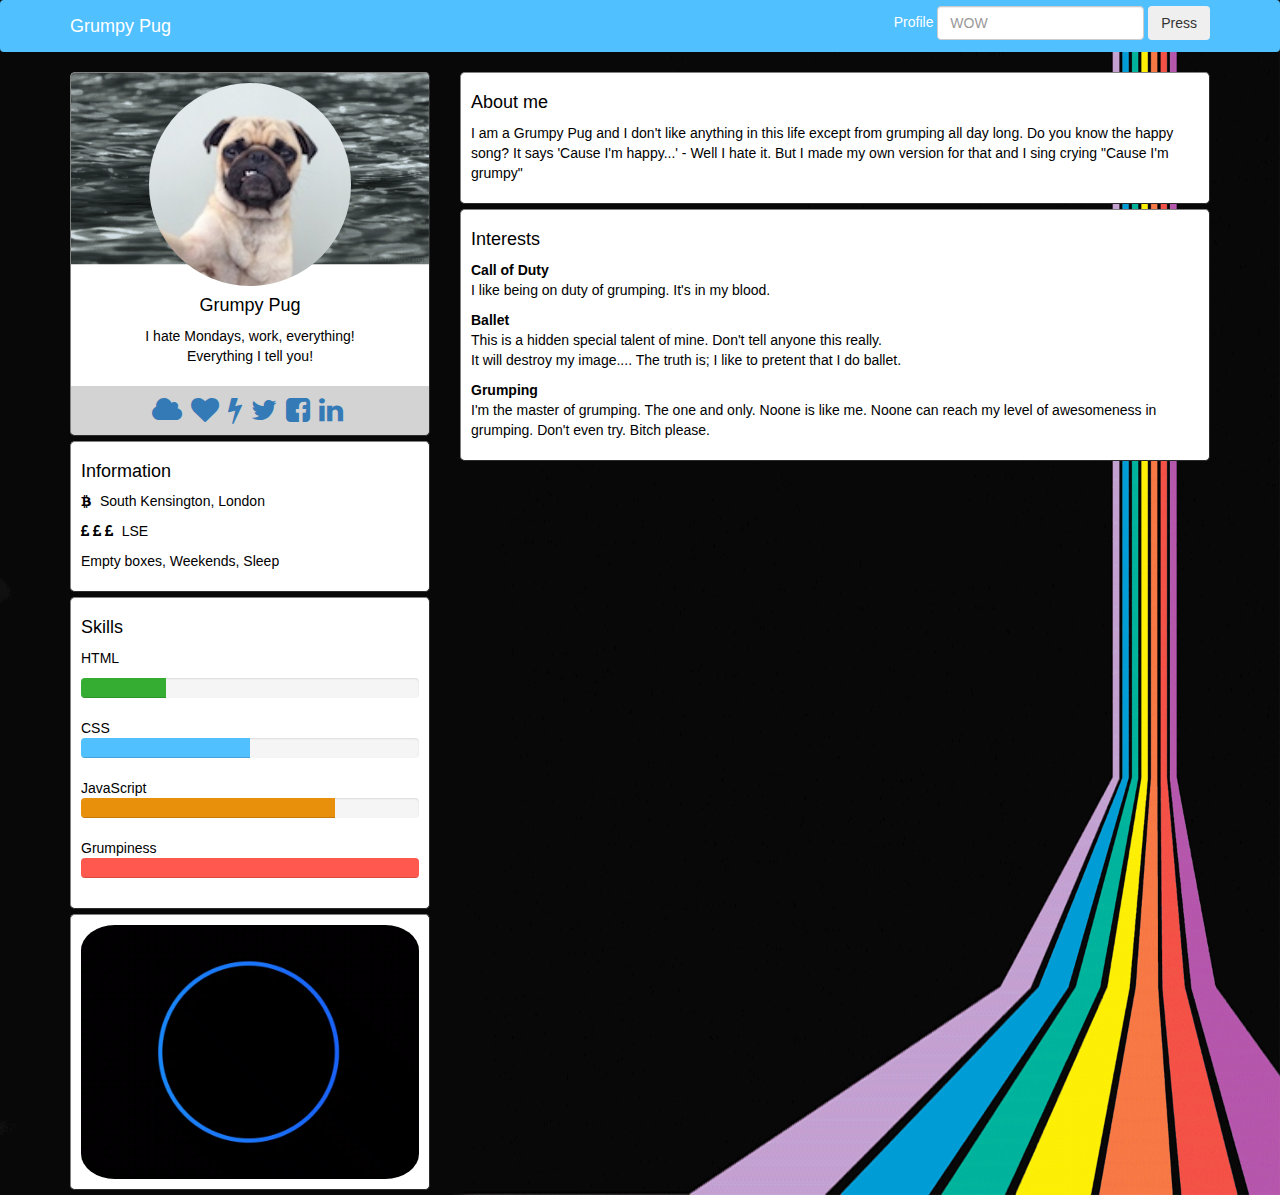
==== index.html @ af285472 "Add files via upload" ====
<!DOCTYPE html>
<html>
<head>
	<title>	</title>
	<meta name="viewport" content="width=device-width, initial-scale=1, shrink-to-fit=no">
	<link rel="stylesheet" type="text/css" href="https://maxcdn.bootstrapcdn.com/bootstrap/3.3.7/css/bootstrap.min.css">
	<link rel="stylesheet" type="text/css" href="css/style2.css">
	<link rel="stylesheet" type="text/css" href="https://cdnjs.cloudflare.com/ajax/libs/animate.css/3.5.2/animate.min.css">
	<link rel="stylesheet" href="https://maxcdn.bootstrapcdn.com/font-awesome/4.4.0/css/font-awesome.min.css">
</head>
<body>

	<audio autoplay>
	  <source src="Sunrise.mp3" type="audio/mpeg">
	</audio>

	<div>
		<nav class="navbar navbar-dark lblue">
			<div class="container">
				<a class="navbar-brand white" href="home.html"> Grumpy Pug </a>

				<form class="form-inline Tspace">
				    <div class="navbar-nav pull-right">
						<a class="nav-link white" href="structure.html"> Profile </a>
						<input class="form-control mr-sm-2" type="search" placeholder="WOW">
				    	<button class="btn btn-outline-success my-2 my-sm-0" type="submit">Press</button>
					</div>
				</form>
			
				
			</div>
		</nav>
	</div>

	<div class="container">
		<div class="row">

			<div class="col-md-4 col-sm-4 col-xs-12">

				<div class="text-centered animated zoomIn">
					<div class="card-profile">
						<img class="profile-pic animated infinite pulse" src="img/grumpy-dog.jpg">
						<h4 class="card-title">Grumpy Pug</h4>
						<p> 
							I hate Mondays, work, everything! <br>
							Everything I tell you!
						</p>
					</div>

					<div class="card-icons">
						<a href="#"> <i class="Rspace fa fa-cloud fa-2x"></i> </a>
						<a href="#"> <i class="Rspace fa fa-heart fa-2x"></i> </a>
						<a href="#"> <i class="Rspace fa fa-flash fa-2x"></i> </a>
						<a href="#"> <i class="Rspace fa fa-twitter fa-2x"></i> </a>
						<a href="#"> <i class="Rspace fa fa-facebook-square fa-2x"></i> </a>
						<a href="#"> <i class="Rspace fa fa-linkedin fa-2x"></i> </a>
					</div>
				</div>

				<div class="card animated flash">
					<h4 class="card-title">Information</h4>
					<p> 
						<i class="Rspace fa fa-btc"></i>
						South Kensington, London 
					</p>
					<p> 
						<i class="fa fa-gbp"></i> <i class="fa fa-gbp"></i> <i class="Rspace fa fa-gbp"></i>
						LSE 
					</p>
					<p> Empty boxes, Weekends, Sleep </p>
				</div>

				<div class="card">
					<h4 class="card-title">Skills</h4>
					<p>
						HTML
						<div class="progress">
							<div class="progress-bar lgreen" role="progressbar" style="width: 25%"> </div>
						</div>

						CSS
						<div class="progress">
							<div class="progress-bar lblue" role="progressbar" style="width: 50%"> </div>
						</div>

						JavaScript
						<div class="progress">
							<div class="progress-bar lorange" role="progressbar" style="width: 75%"> </div>
						</div>

						Grumpiness
						<div class="progress">
							<div class="progress-bar lred" role="progressbar" style="width: 100%"> </div>
						</div>
					</p>
				</div>

				<div class="card">
					<img class="fun" src="img/circle.webp">
				</div>
				
			</div>

			<div class="col-md-8 col-sm-8 col-xs-12">

				<div class="card animated zoomInDown">
					<h4 class="card-title">About me</h4>
					<p> I am a Grumpy Pug and I don't like anything in this life except from grumping all day long. Do you know the happy song? It says 'Cause I'm happy...' - Well I hate it. But I made my own version for that and I sing crying "Cause I'm grumpy" </p>
				</div>

				<div class="card animated zoomInRight">
					<h4 class="card-title">Interests</h4>
					<p class="animated hinge delay3">
						<b>Call of Duty</b><br>
						I like being on duty of grumping. It's in my blood.
					</p>
					<p class="animated rollOut delay5">
						<b>Ballet </b><br>
						This is a hidden special talent of mine. Don't tell anyone this really.<br>
						It will destroy my image.... The truth is; I like to pretent that I do ballet. 
					</p>
					<p>
						<b>Grumping </b><br>
						I'm the master of grumping. The one and only. Noone is like me. Noone can reach my level of awesomeness in grumping. Don't even try. Bitch please.
					</p>
				</div>

			</div>

		</div>
	</div>

</body>
</html>
---- css/style2.css ----
.lgreen{
	background-color: #34AD32;
}
.lblue{
	background-color: #50C0FF;
}
.lorange{
	background-color: #E88F0C;
}
.lred{
	background-color: #FF584E;
}

.white{
	color: white;
}

.card{
	padding: 10px;
	border: 1px outset grey;
	border-radius: 5px;
	margin-bottom: 5px;
	background-color: white;
	color: black;
}

.profile-pic{
	border-radius: 50%;
	width: 60%;
}

.text-centered{
	text-align: center;
}

.fun{
	width: 100%;
	height: 100%;
	border-radius: 10%;
}

.delay3 {
  animation-delay: 3s;
}

.delay5 {
  animation-delay: 5s;
}

.Tspace{
	margin-top: 5px;
}

.card-icons{
	padding: 10px;
	border: 1px outset grey;
	border-top: none; 
	border-bottom-right-radius: 5px;
	border-bottom-left-radius: 5px;
	margin-bottom: 5px;
	background-color: lightgrey;
	color: black;

}

.Rspace{
	margin-right: 5px;
}
.card-profile{
	padding: 10px;
	border: 1px outset grey;
	border-bottom: none; 
	border-top-right-radius: 5px;
	border-top-left-radius: 5px;
	background-color: white;
	background-image: url(../img/seagif.gif);
	background-repeat: no-repeat;
	background-size: contain;
	color: black;
}

html, body {
    overflow-x: hidden;
}

body{
	background-image: url("../img/color.jpg"); 
	background-size: 100% 100%;
	background-repeat: no-repeat;
	background-position: center;
}
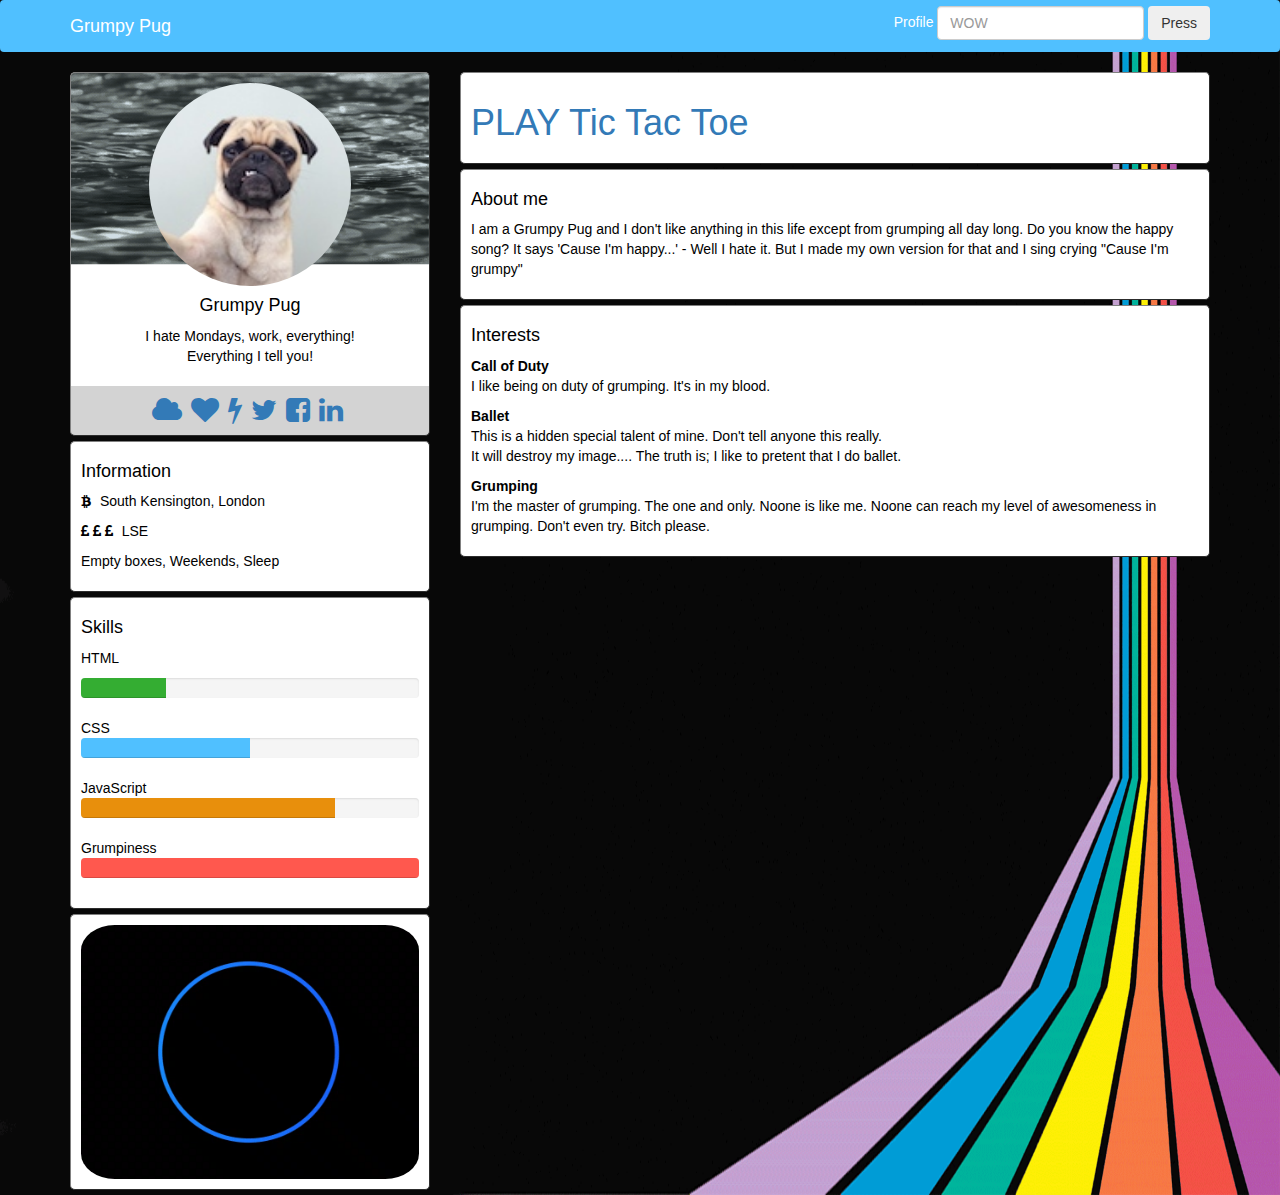
==== commit d5d89e49: "add tic tac toe game" ====
--- a/index.html
+++ b/index.html
@@ -14,7 +14,7 @@
 	  <source src="Sunrise.mp3" type="audio/mpeg">
 	</audio>
 
-	<div>
+		<div>
 		<nav class="navbar navbar-dark lblue">
 			<div class="container">
 				<a class="navbar-brand white" href="home.html"> Grumpy Pug </a>
@@ -103,6 +103,12 @@
 
 			<div class="col-md-8 col-sm-8 col-xs-12">
 
+				<div class="card ">
+					<h1 class="card-title">
+						<a class="nav-link" href="tris.html"> PLAY Tic Tac Toe </a>
+					</h1>
+				</div>
+
 				<div class="card animated zoomInDown">
 					<h4 class="card-title">About me</h4>
 					<p> I am a Grumpy Pug and I don't like anything in this life except from grumping all day long. Do you know the happy song? It says 'Cause I'm happy...' - Well I hate it. But I made my own version for that and I sing crying "Cause I'm grumpy" </p>
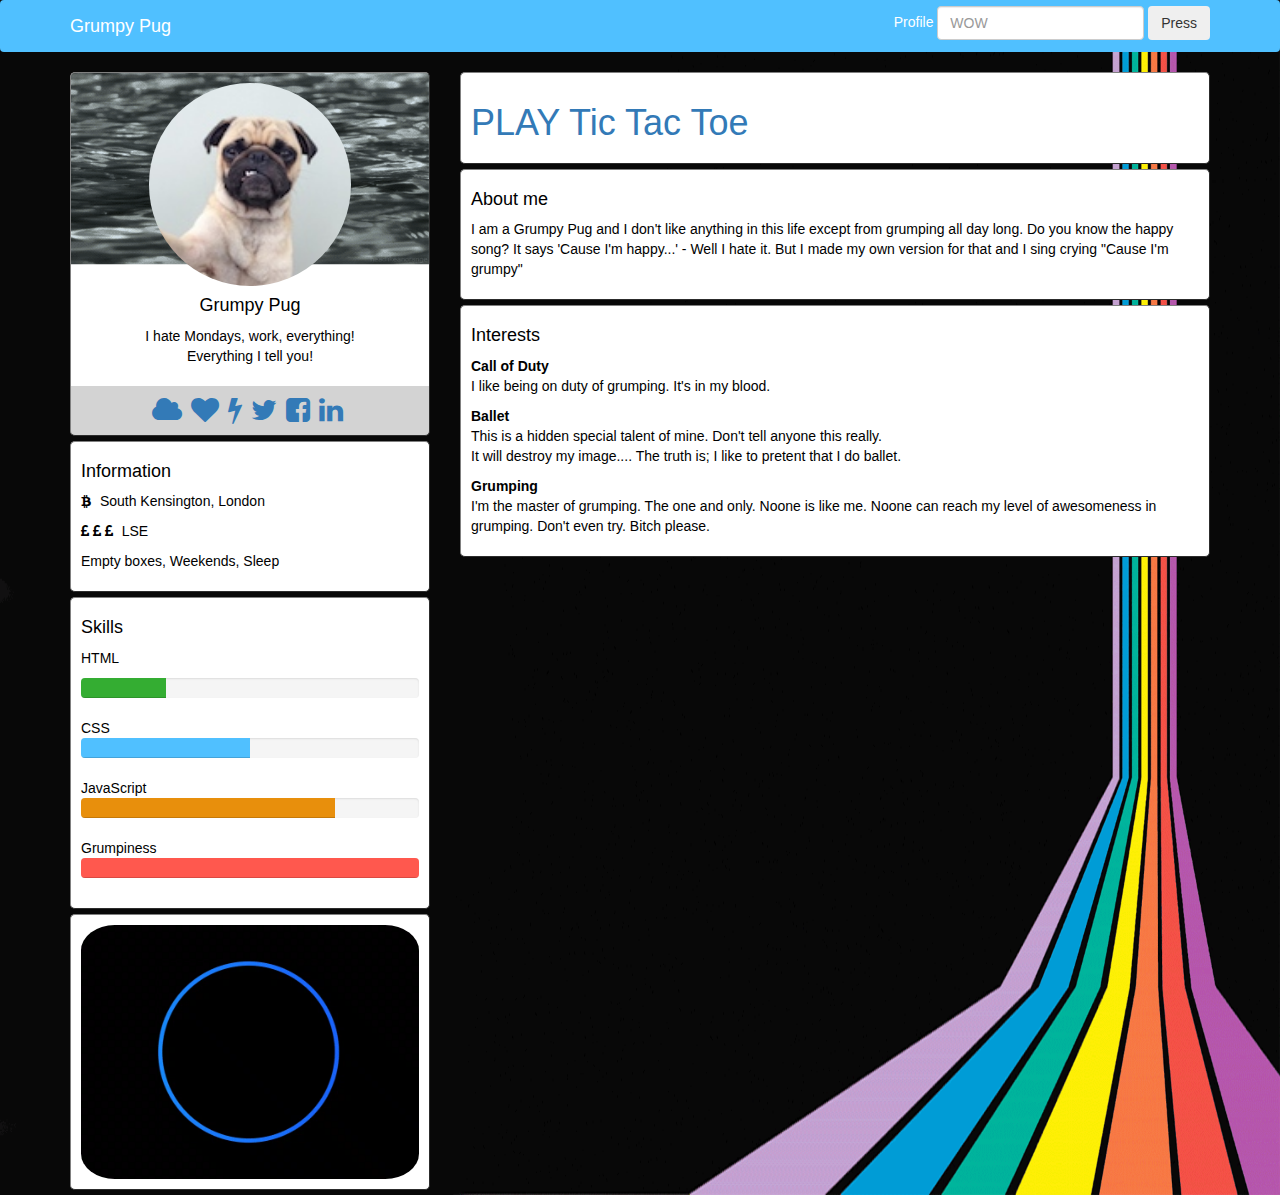
==== commit 559dcc00: "changed song index" ====
--- a/index.html
+++ b/index.html
@@ -11,7 +11,7 @@
 <body>
 
 	<audio autoplay>
-	  <source src="Sunrise.mp3" type="audio/mpeg">
+	  <source src="Halo.mp3" type="audio/mpeg">
 	</audio>
 
 		<div>
